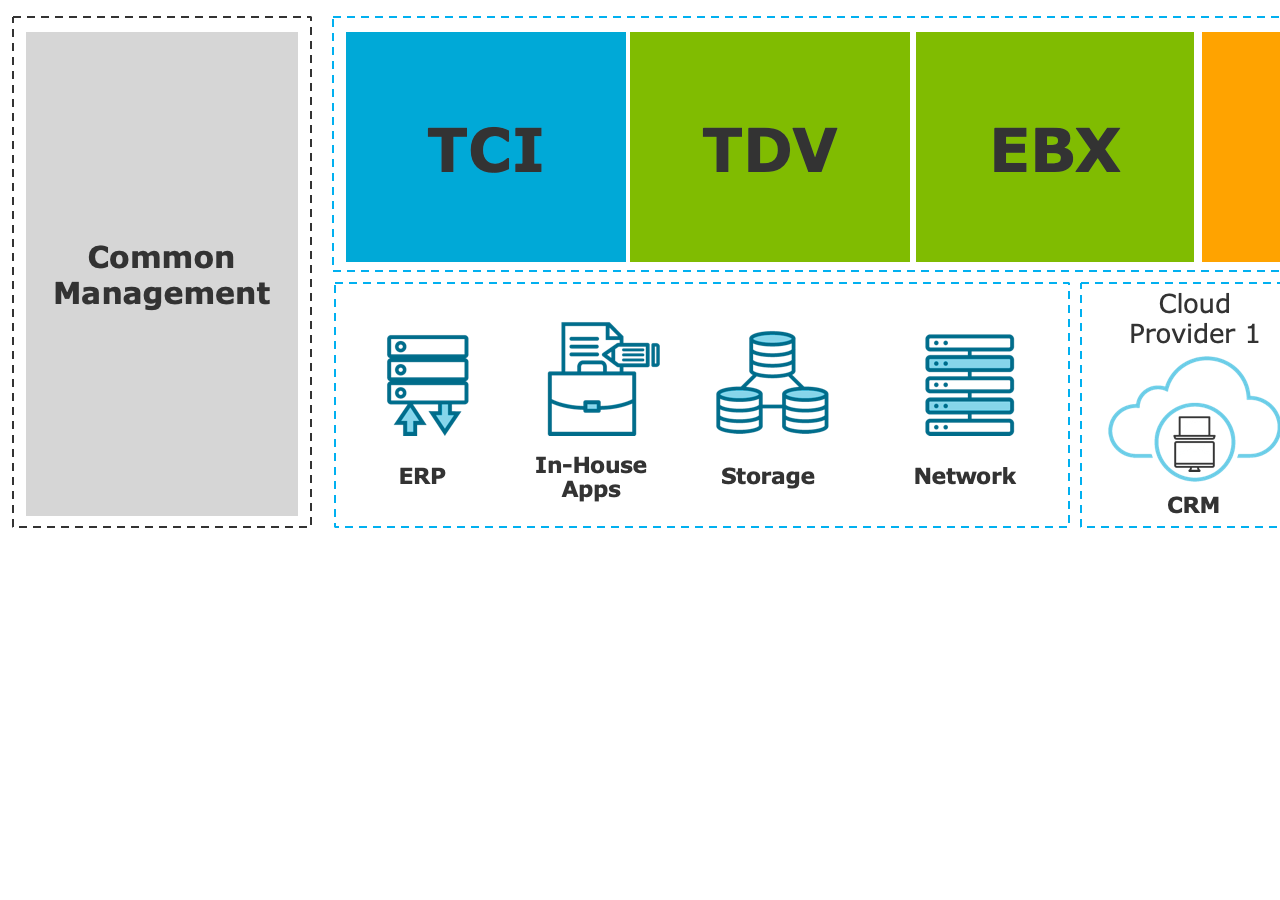
==== index.html @ 63c51015 "turn on image-map" ====
<html>
    <title>TIBCO NL Workshop Navigator</title>
    <head>
        <style>
            * {
                margin: 0;
                padding: 0;
            }
            .imgbox {
                display: grid;
                height: 100%;
            }
            .center-fit {
                max-width: 100%;
                max-height: 100vh;
                margin: auto;
            }
        </style>
    </head>
    <body>
        <!-- Image Map Generated by http://www.image-map.net/ -->
        <div class="imgbox">
            <!--<img class="center-fit" src="images/overview.png" usemap="#image-map">-->
            <img src="images/overview.png" usemap="#image-map">
            <map name="image-map">
                <area target="_self" alt="TIBCO Data Virtualization Workshop" title="TIBCO Data Virtualization Workshop" href="https://github.com/TIBCONL/tdvworkshop" coords="632,262,911,32" shape="rect">
                <area target="_self" alt="TIBCO Spotfire Workshop" title="TIBCO Spotfire Workshop" href="https://github.com/TIBCONL/spotfireworkshop" coords="1200,264,1482,32" shape="rect">
                <area target="_self" alt="TIBCO Data Science Workshop" title="TIBCO Data Science Workshop" href="https://github.com/TIBCONL/tibcodatascienceworkshop" coords="1488,262,1764,33" shape="rect">
                <area target="_self" alt="TIBCO EBX Workshop" title="TIBCO EBX Workshop" href="https://github.com/TIBCONL/ebxworkshop" coords="918,261,1191,32" shape="rect">
                <area target="_self" alt="TIBCO Cloud Integration Workshop" title="TIBCO Cloud Integration Workshop" href="https://github.com/TIBCONL/tciworkshop" coords="347,259,627,32" shape="rect">
            </map>
        </div>  
    </body>
</html>
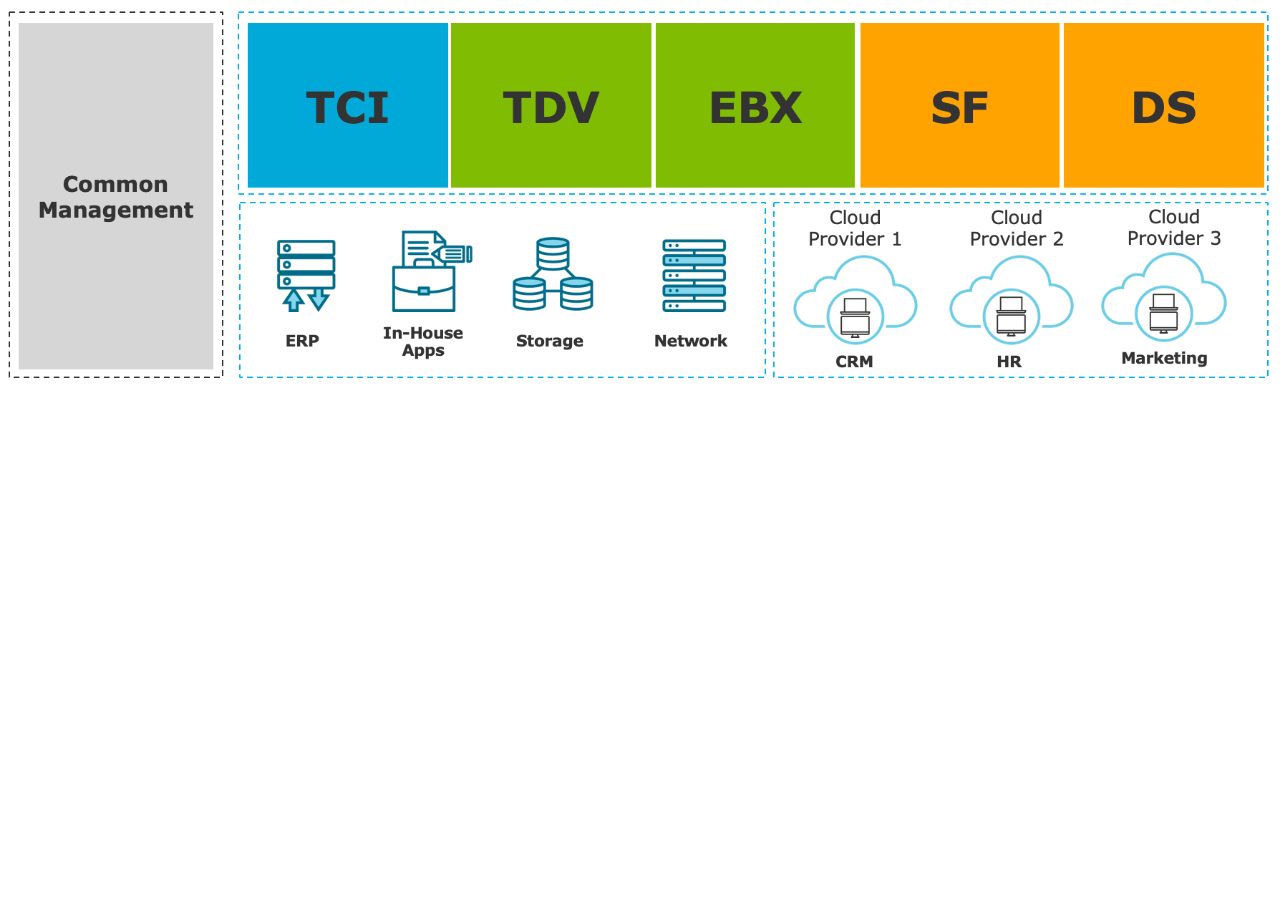
==== commit 63c72833: "width 100 percent" ====
--- a/index.html
+++ b/index.html
@@ -21,7 +21,7 @@
         <!-- Image Map Generated by http://www.image-map.net/ -->
         <div class="imgbox">
             <!--<img class="center-fit" src="images/overview.png" usemap="#image-map">-->
-            <img src="images/overview.png" usemap="#image-map">
+            <img src="images/overview.png" usemap="#image-map" width="100%">
             <map name="image-map">
                 <area target="_self" alt="TIBCO Data Virtualization Workshop" title="TIBCO Data Virtualization Workshop" href="https://github.com/TIBCONL/tdvworkshop" coords="632,262,911,32" shape="rect">
                 <area target="_self" alt="TIBCO Spotfire Workshop" title="TIBCO Spotfire Workshop" href="https://github.com/TIBCONL/spotfireworkshop" coords="1200,264,1482,32" shape="rect">
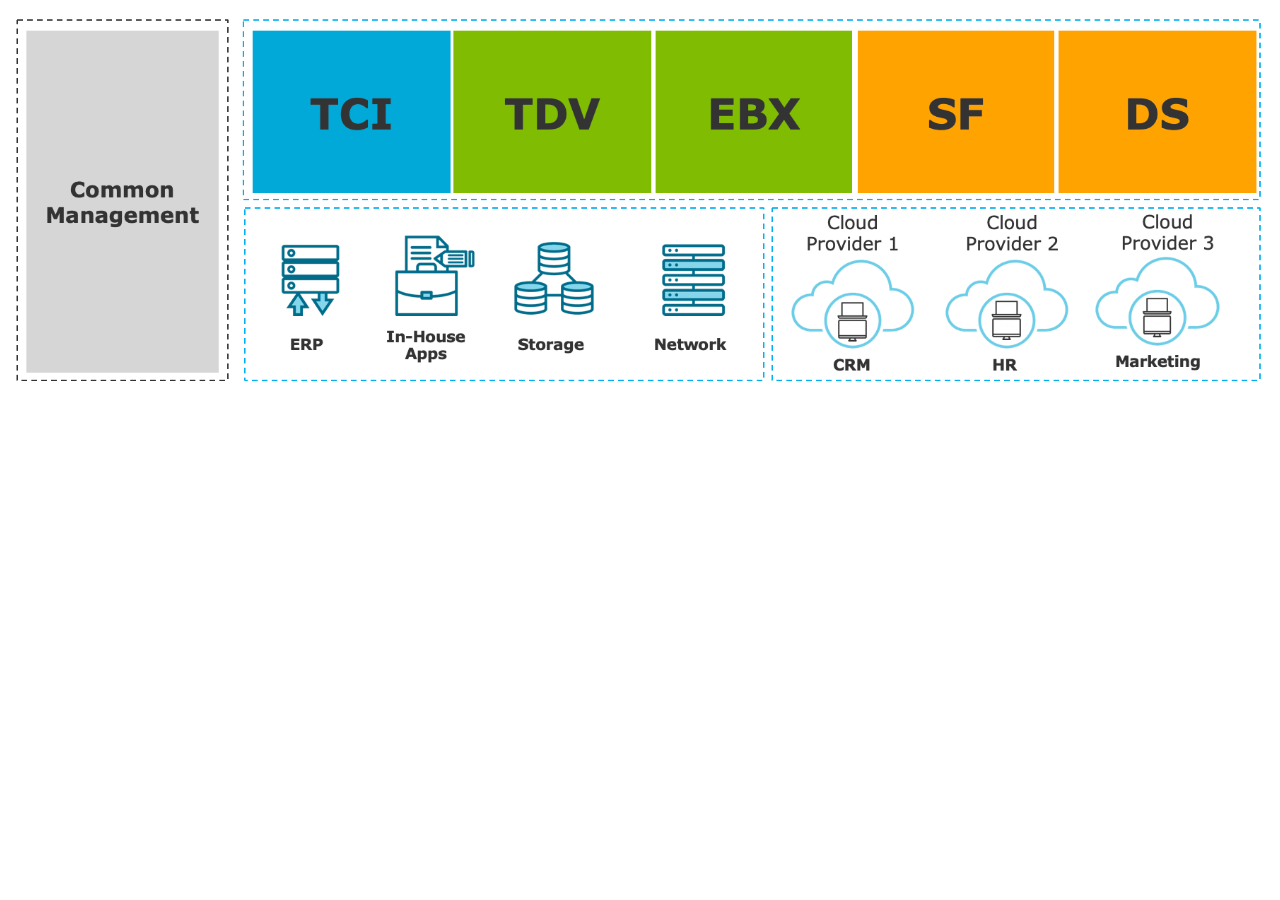
==== commit a72c3e55: "resizable image maps" ====
--- a/index.html
+++ b/index.html
@@ -1,21 +1,12 @@
 <html>
     <title>TIBCO NL Workshop Navigator</title>
     <head>
-        <style>
-            * {
-                margin: 0;
-                padding: 0;
-            }
-            .imgbox {
-                display: grid;
-                height: 100%;
-            }
-            .center-fit {
-                max-width: 100%;
-                max-height: 100vh;
-                margin: auto;
-            }
-        </style>
+        <script src="http://ajax.googleapis.com/ajax/libs/jquery/1.11.0/jquery.min.js"></script>
+        <script type="text/javascript" src="../js/imageMapResizer.min.js"></script>
+        <script type="text/javascript">
+            $('map').imageMapResize();
+        </script>
+
     </head>
     <body>
         <!-- Image Map Generated by http://www.image-map.net/ -->
